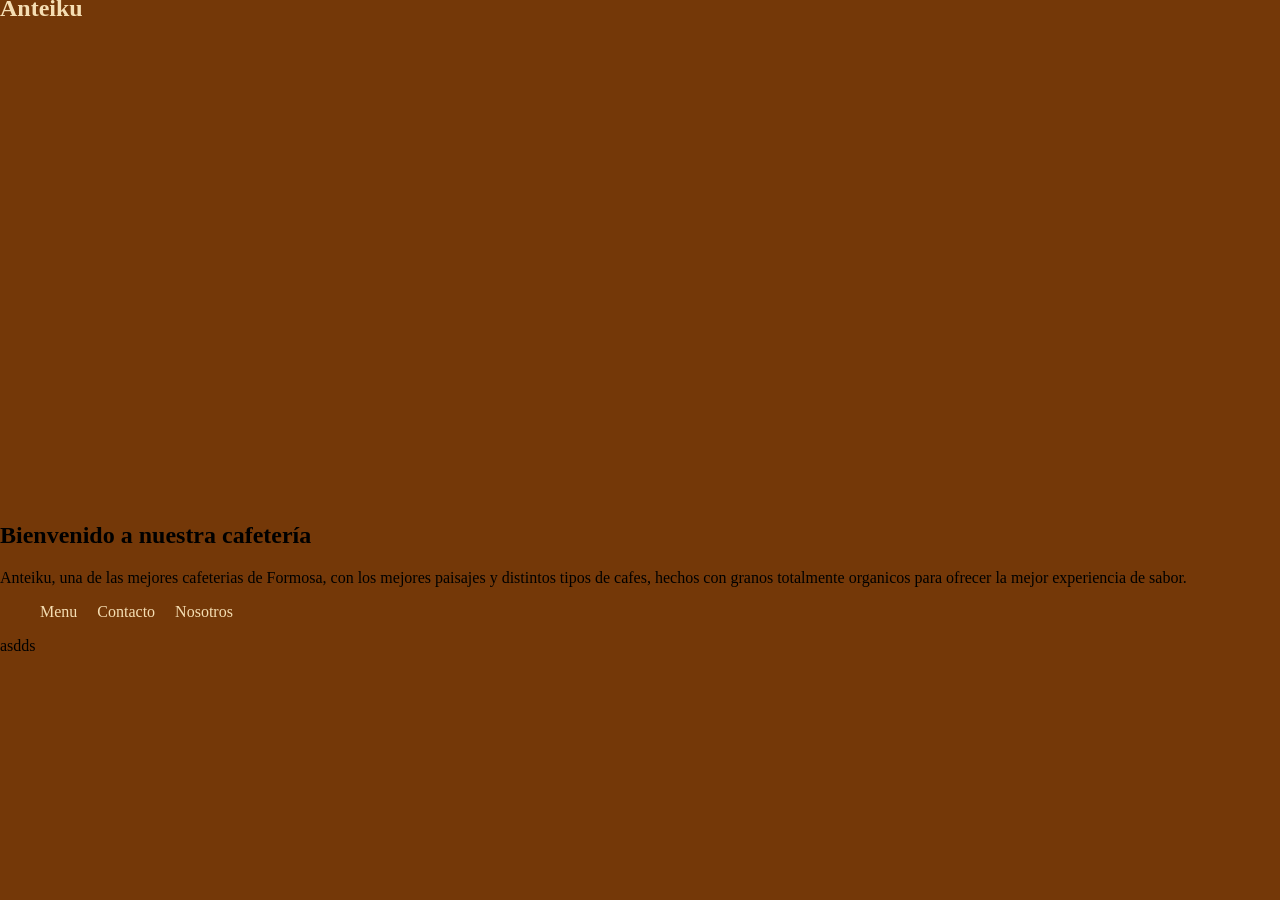
==== Index.html @ c4afe35a "En este commit, agregue muchas cosas como lo seria los titulos, el primero lo ocupamos como un enlac" ====
<!doctype html>
<html lang="en">
  <head>
    <meta charset="UTF-8" />
    <meta name="viewport" content="width=, initial-scale=1.0" />
    <title>Document</title>
    <link rel="stylesheet" href="assets/css/inicio.css" />
  </head>
  <body style="margin: 0">
    <section class="fondocafe">
      <video autoplay muted loop playsinline id="videocafe">
        <source src="assets/css/videocafe.mp4" type="video/mp4" />
      </video>
      <h1 class="Titulo"><a href="Index.html" class="Titulo">Anteiku</a></h1>
    </section>
    <section class="partemarron">
      <h2>Bienvenido a nuestra cafetería</h2>
      <p>
        Anteiku, una de las mejores cafeterias de Formosa, con los mejores
        paisajes y distintos tipos de cafes, hechos con granos totalmente
        organicos para ofrecer la mejor experiencia de sabor.
      </p>
      <nav>
        <ul>
          <li><a href="menu.html">Menu</a></li>
          <li><a href="contacto.html">Contacto</a></li>
          <li><a href="nosotros.html">Nosotros</a></li>
        </ul>
      </nav>
    </section>
    <footer>asdds</footer>
  </body>
</html>
---- assets/css/inicio.css ----
body {
    background-color: #743808;
}
#fondocafe {
    position: relative;
    height: 100vh;
    display: flex;
    justify-content: center;
  align-items: center;
}
#videocafe {
    position: absolute;
  top: 0;
  left: 0;
  width: 100%;
  height: 80%;
  object-fit: cover;
  z-index: -1;
}
.Titulo {
    color: wheat;
    font-family: cursive;
    margin-top: -5px;
}
.Titulo:hover {
    color: rgba(122, 60, 16, 0.836);
    font-size: 40px;
}
ul {
    display: flex;
    gap: 20px;
    list-style-type: none;
}
a {
    color: wheat;
    display: flex;
    gap: 20px;
    font-family: cursive;
    text-decoration: none;
}
a:hover {
     color: rgba(122, 60, 16, 0.836);
    font-size: 20px;
    font-family: cursive;
    
}

.partemarron {
   margin-top: 500px;
}
p {
    font-family: cursive;
}
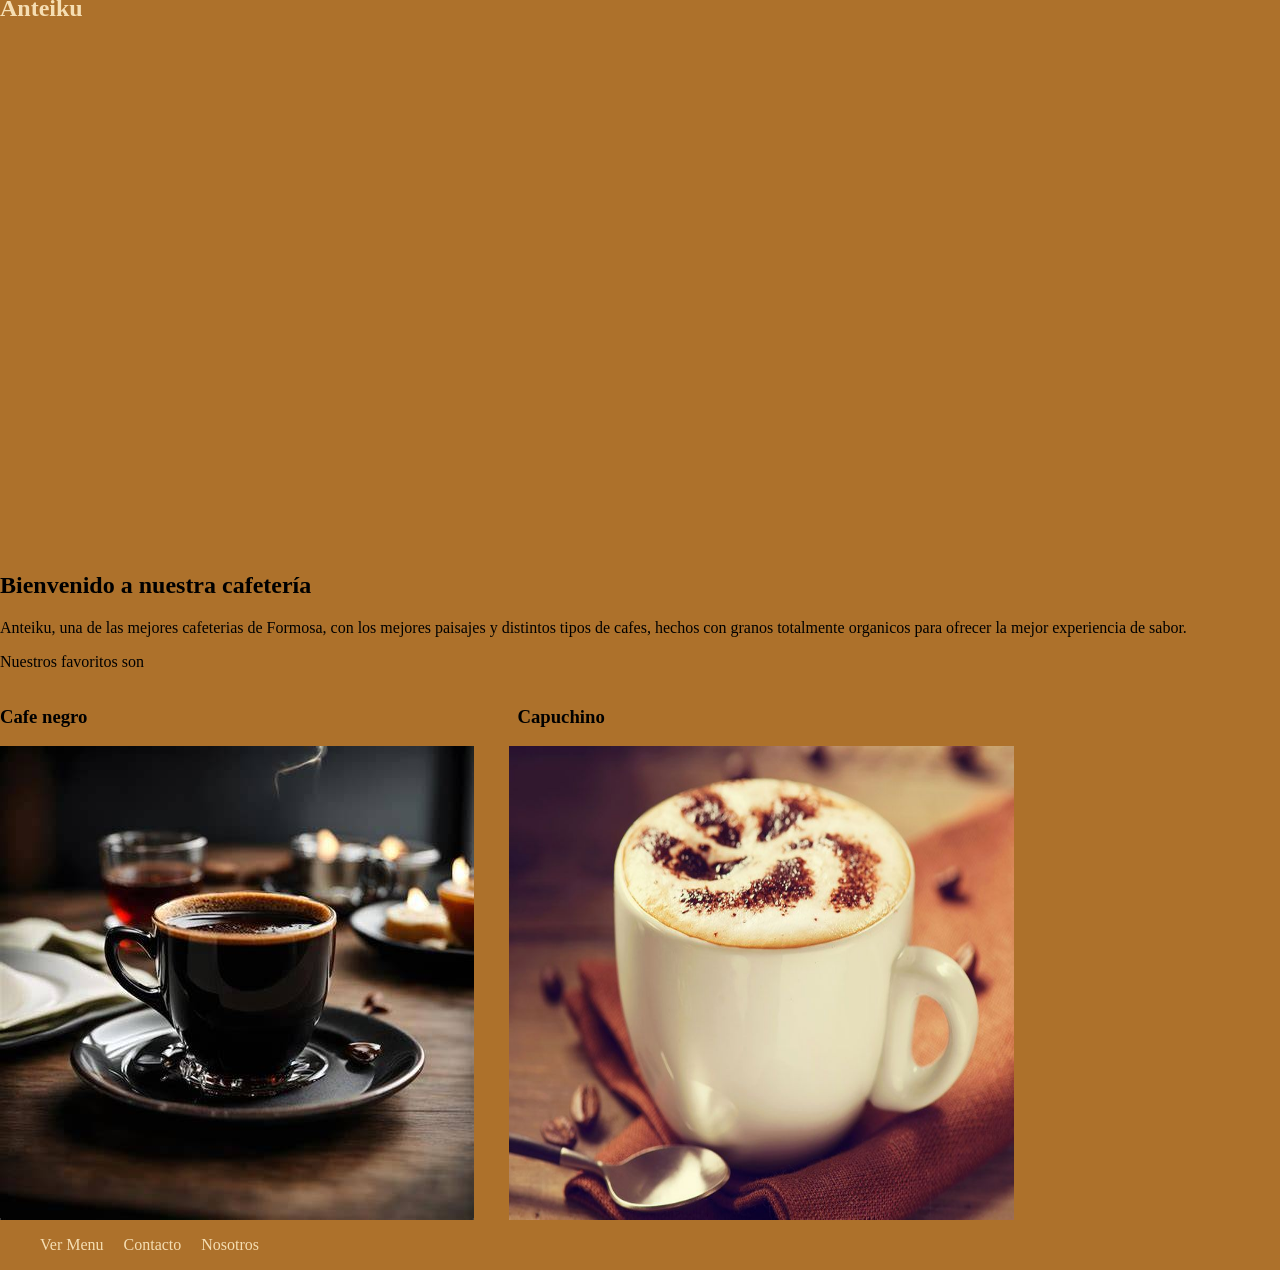
==== commit 824eca28: "Style: Se cambio el lugar de los parrafos porque no quedaba bien con la pagina ahora por el cambio d" ====
--- a/Index.html
+++ b/Index.html
@@ -20,14 +20,29 @@
         paisajes y distintos tipos de cafes, hechos con granos totalmente
         organicos para ofrecer la mejor experiencia de sabor.
       </p>
+
+      <p>Nuestros favoritos son</p>
+      <div class="productos">
+        <h3>Cafe negro</h3>
+        <h3>Capuchino</h3>
+      </div>
+      <section class="Menu">
+        <img src="assets/img/OIP.jfif" alt="" />
+
+        <img
+          src="assets/img/7ff9e0e84c90a0f87e27d2e968429e9b.jpg"
+          alt=""
+          width="505px"
+        />
+      </section>
       <nav>
         <ul>
-          <li><a href="menu.html">Menu</a></li>
+          <li><a href="menu.html">Ver Menu</a></li>
           <li><a href="contacto.html">Contacto</a></li>
           <li><a href="nosotros.html">Nosotros</a></li>
         </ul>
       </nav>
     </section>
-    <footer>asdds</footer>
+    <footer></footer>
   </body>
 </html>
--- a/assets/css/inicio.css
+++ b/assets/css/inicio.css
@@ -1,8 +1,8 @@
 body {
-    background-color: #743808;
+    background-color: rgb(173, 113, 43)
 }
 #fondocafe {
-    position: relative;
+    position: absolute;
     height: 100vh;
     display: flex;
     justify-content: center;
@@ -13,7 +13,7 @@
   top: 0;
   left: 0;
   width: 100%;
-  height: 80%;
+  height: 65%;
   object-fit: cover;
   z-index: -1;
 }
@@ -46,8 +46,20 @@
 }
 
 .partemarron {
-   margin-top: 500px;
+   margin-top: 550px;
 }
 p {
     font-family: cursive;
+}
+h2 {
+    font-family: cursive;
+} 
+.Menu {
+    display: flex;
+    gap: 35px;
+} .productos {
+    text-align: center;
+    display: flex;
+    gap: 430px;
+    font-family: cursive;
 }
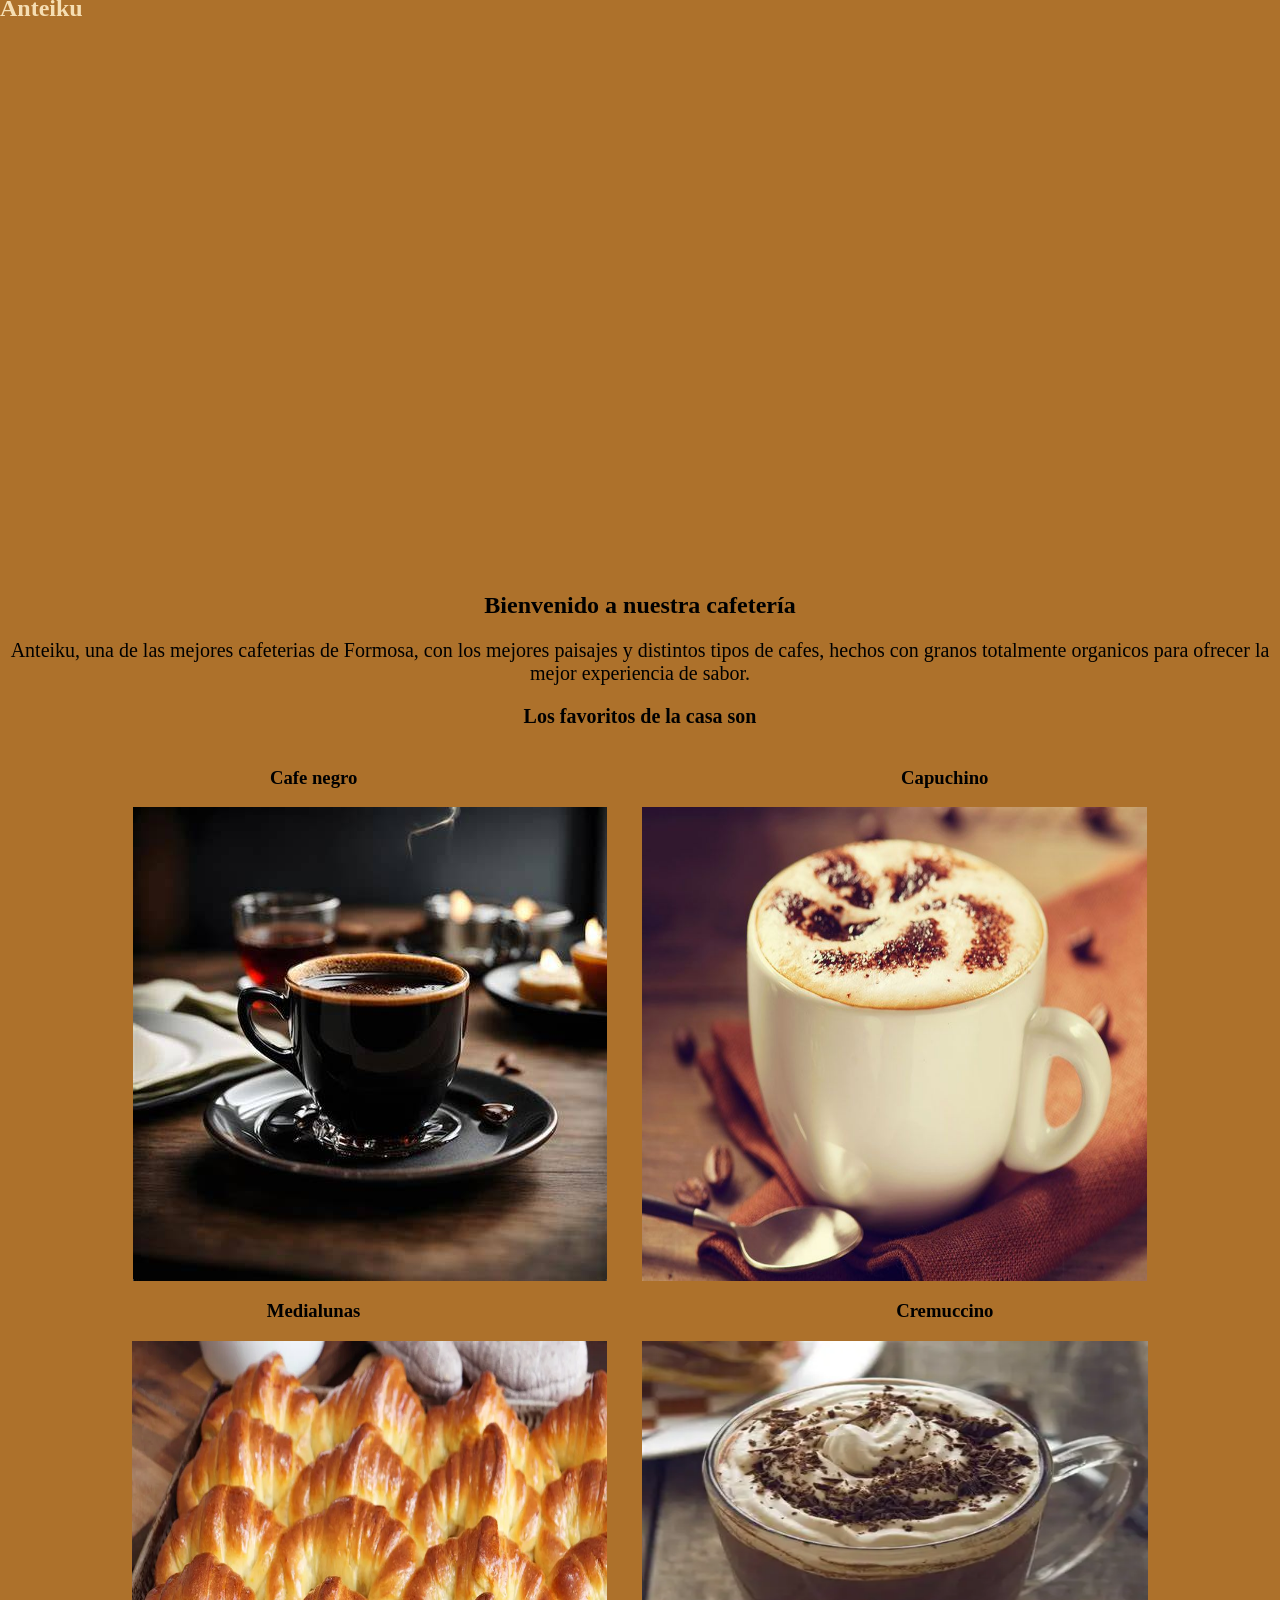
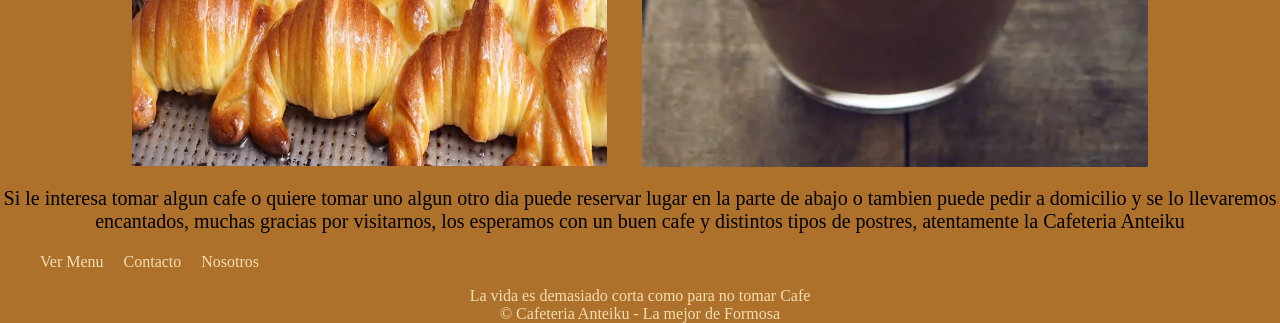
==== commit bb1f6315: "Style: Se agrego 2 imagenes mas mostrando otros 2 productos favoritos de la Cafeteria, tambien centr" ====
--- a/Index.html
+++ b/Index.html
@@ -21,20 +21,52 @@
         organicos para ofrecer la mejor experiencia de sabor.
       </p>
 
-      <p>Nuestros favoritos son</p>
+      <h3><p>Los favoritos de la casa son</p></h3>
       <div class="productos">
         <h3>Cafe negro</h3>
+      </div>
+      <div class="productos">
         <h3>Capuchino</h3>
       </div>
+      <section>
+        <div class="Menu">
+          <img src="assets/img/OIP.jfif" alt="" />
+
+          <img
+            src="assets/img/7ff9e0e84c90a0f87e27d2e968429e9b.jpg"
+            alt=""
+            width="505px"
+          />
+        </div>
+      </section>
+      <div class="productos">
+        <h3>Medialunas</h3>
+      </div>
+      <div class="productos">
+        <h3>Cremuccino</h3>
+      </div>
+
       <section class="Menu">
-        <img src="assets/img/OIP.jfif" alt="" />
-
         <img
-          src="assets/img/7ff9e0e84c90a0f87e27d2e968429e9b.jpg"
+          src="assets/img/medialunas.webp"
           alt=""
-          width="505px"
+          width="475px"
+          height="425px"
+        />
+        <img
+          src="assets/img/cremuccino.webp"
+          alt=""
+          width="506px"
+          height="426px"
         />
       </section>
+      <p>
+        Si le interesa tomar algun cafe o quiere tomar uno algun otro dia puede
+        reservar lugar en la parte de abajo o tambien puede pedir a domicilio y
+        se lo llevaremos encantados, muchas gracias por visitarnos, los
+        esperamos con un buen cafe y distintos tipos de postres, atentamente la
+        Cafeteria Anteiku
+      </p>
       <nav>
         <ul>
           <li><a href="menu.html">Ver Menu</a></li>
@@ -43,6 +75,9 @@
         </ul>
       </nav>
     </section>
-    <footer></footer>
+    <footer>
+      La vida es demasiado corta como para no tomar Cafe <br />
+      &copy; Cafeteria Anteiku - La mejor de Formosa
+    </footer>
   </body>
 </html>
--- a/assets/css/inicio.css
+++ b/assets/css/inicio.css
@@ -21,6 +21,7 @@
     color: wheat;
     font-family: cursive;
     margin-top: -5px;
+    display: inline-block;
 }
 .Titulo:hover {
     color: rgba(122, 60, 16, 0.836);
@@ -30,7 +31,9 @@
     display: flex;
     gap: 20px;
     list-style-type: none;
+    
 }
+
 a {
     color: wheat;
     display: flex;
@@ -50,16 +53,28 @@
 }
 p {
     font-family: cursive;
+    text-align: center;
+    font-size: 20px;
 }
 h2 {
     font-family: cursive;
+    text-align: center;
+    
 } 
 .Menu {
     display: flex;
     gap: 35px;
+    justify-content: center;
 } .productos {
     text-align: center;
     display: flex;
-    gap: 430px;
+    gap: 540px;
     font-family: cursive;
-}+  display: inline-block;
+  width: 49%;
+} 
+footer {
+    text-align: center;
+    color: wheat;
+}
+
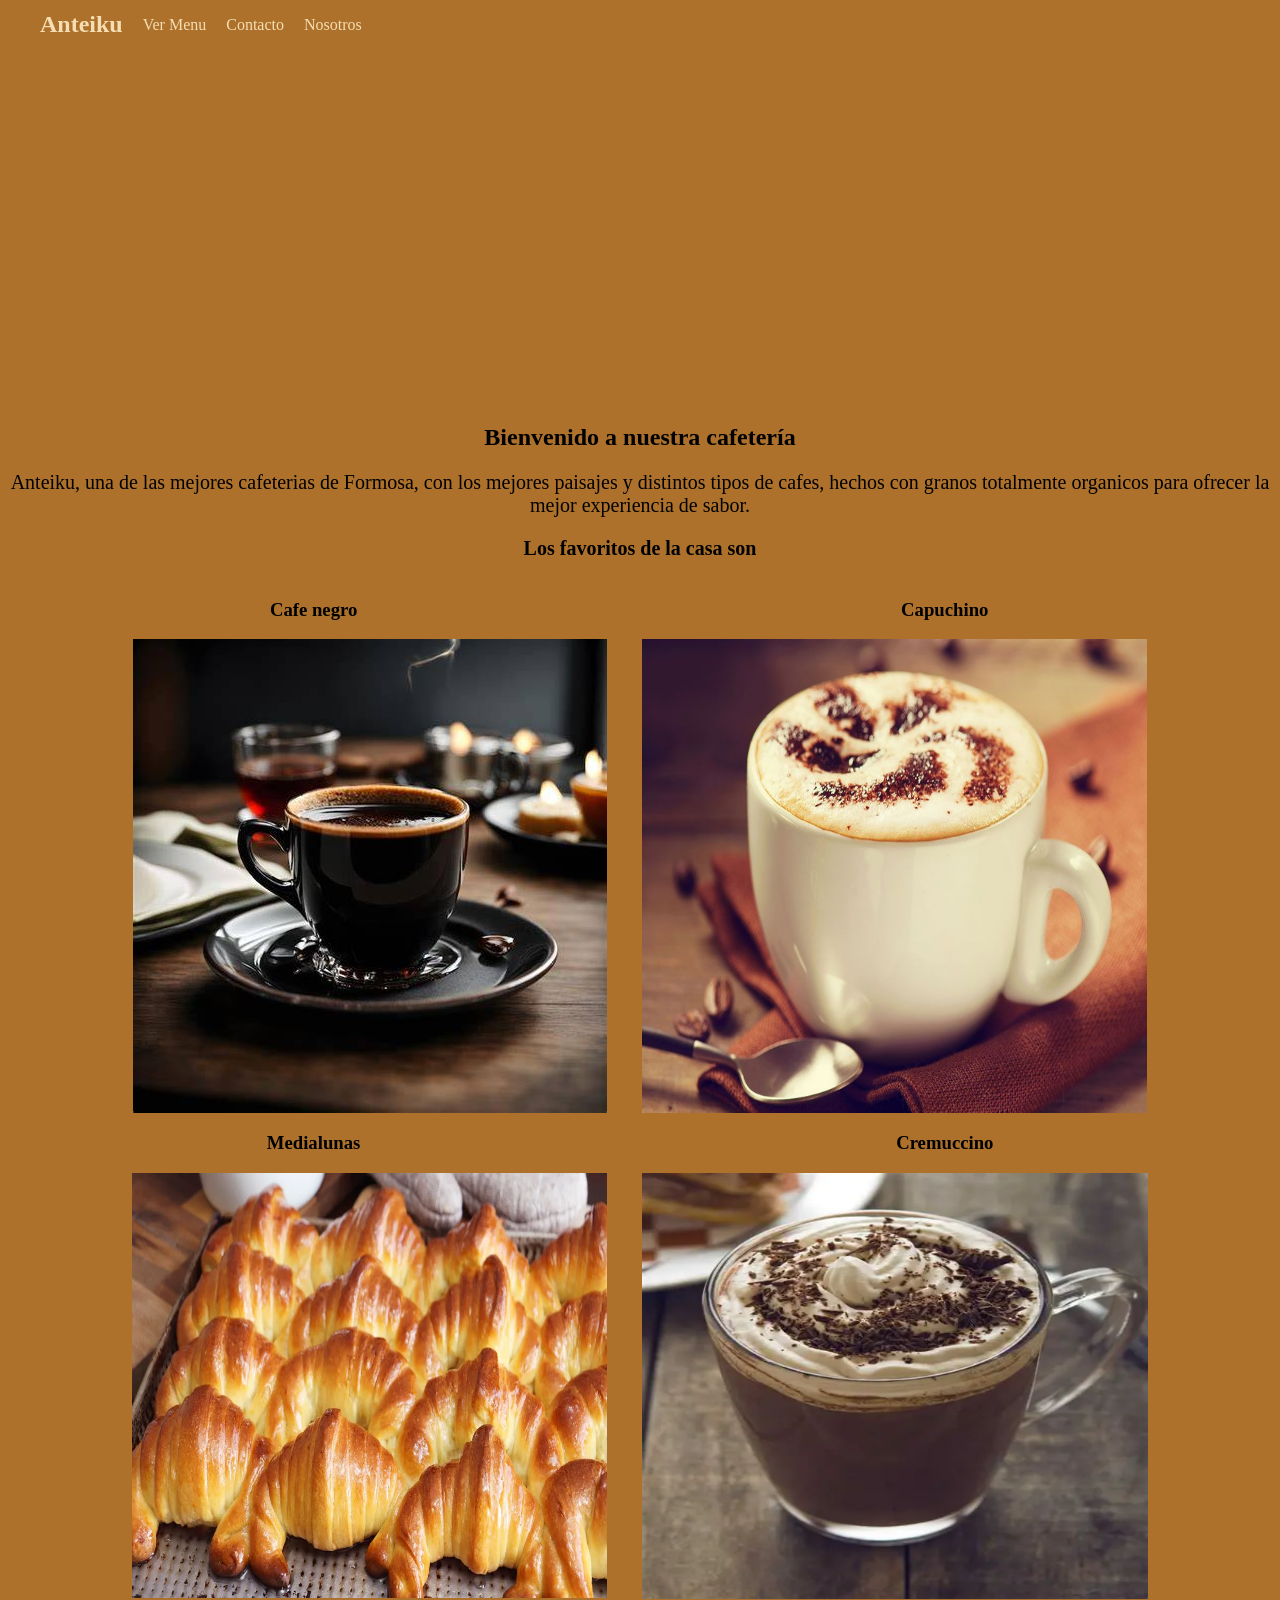
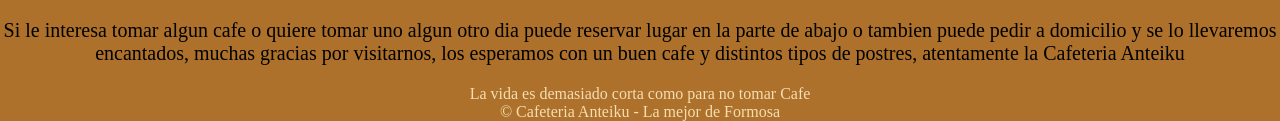
==== commit 33ac8ba7: "Style: Se le cambio de lugar los enlaces" ====
--- a/Index.html
+++ b/Index.html
@@ -3,16 +3,29 @@
   <head>
     <meta charset="UTF-8" />
     <meta name="viewport" content="width=, initial-scale=1.0" />
-    <title>Document</title>
+    <title>Inicio - Anteiku</title>
     <link rel="stylesheet" href="assets/css/inicio.css" />
   </head>
+  <header>
+    <nav>
+      <ul>
+        <h1 class="Titulo">
+          <a href="Index.html" class="Titulo">Anteiku</a>
+        </h1>
+        <li><a href="menu.html">Ver Menu</a></li>
+        <li><a href="contacto.html">Contacto</a></li>
+        <li><a href="nosotros.html">Nosotros</a></li>
+      </ul>
+    </nav>
+  </header>
+
   <body style="margin: 0">
     <section class="fondocafe">
       <video autoplay muted loop playsinline id="videocafe">
         <source src="assets/css/videocafe.mp4" type="video/mp4" />
       </video>
-      <h1 class="Titulo"><a href="Index.html" class="Titulo">Anteiku</a></h1>
     </section>
+
     <section class="partemarron">
       <h2>Bienvenido a nuestra cafetería</h2>
       <p>
@@ -67,13 +80,6 @@
         esperamos con un buen cafe y distintos tipos de postres, atentamente la
         Cafeteria Anteiku
       </p>
-      <nav>
-        <ul>
-          <li><a href="menu.html">Ver Menu</a></li>
-          <li><a href="contacto.html">Contacto</a></li>
-          <li><a href="nosotros.html">Nosotros</a></li>
-        </ul>
-      </nav>
     </section>
     <footer>
       La vida es demasiado corta como para no tomar Cafe <br />
--- a/assets/css/inicio.css
+++ b/assets/css/inicio.css
@@ -18,11 +18,13 @@
   z-index: -1;
 }
 .Titulo {
+    
     color: wheat;
     font-family: cursive;
     margin-top: -5px;
     display: inline-block;
 }
+
 .Titulo:hover {
     color: rgba(122, 60, 16, 0.836);
     font-size: 40px;
@@ -40,16 +42,18 @@
     gap: 20px;
     font-family: cursive;
     text-decoration: none;
+    
 }
 a:hover {
      color: rgba(122, 60, 16, 0.836);
     font-size: 20px;
     font-family: cursive;
+    transition: color 1s ease;
     
 }
 
 .partemarron {
-   margin-top: 550px;
+   margin-top: 350px;
 }
 p {
     font-family: cursive;
@@ -78,3 +82,8 @@
     color: wheat;
 }
 
+nav {
+    display: flex;
+    gap: 20px;
+    text-align: center;
+}
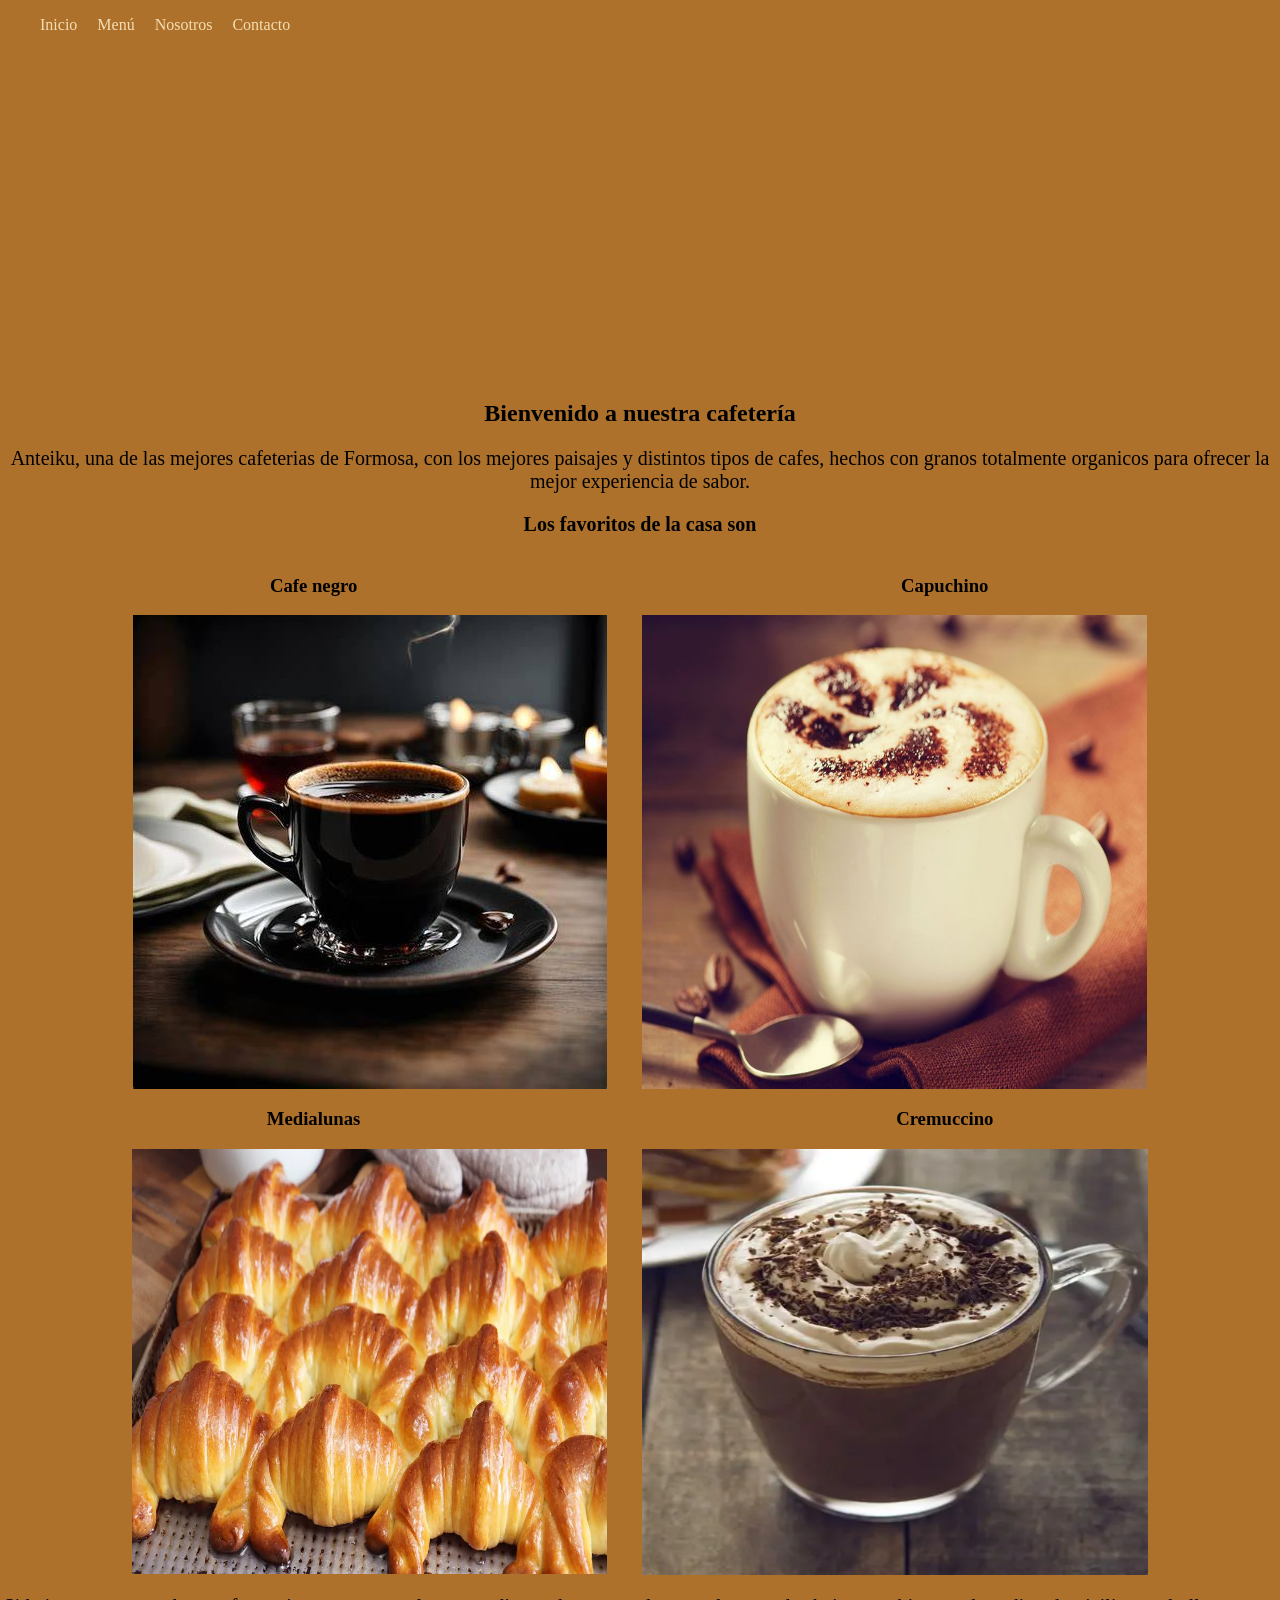
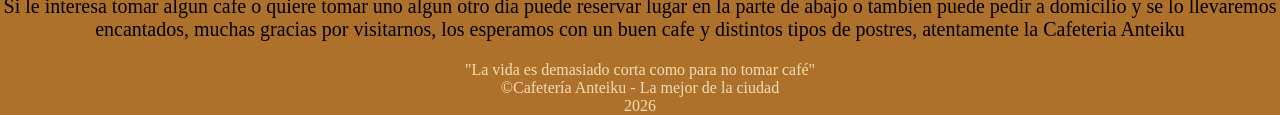
==== commit 1294558e: "Se realizaron los últimos cambios: se corrigió el footer, algunos errores ortográficos y se agregó d" ====
--- a/Index.html
+++ b/Index.html
@@ -9,12 +9,10 @@
   <header>
     <nav>
       <ul>
-        <h1 class="Titulo">
-          <a href="Index.html" class="Titulo">Anteiku</a>
-        </h1>
-        <li><a href="menu.html">Ver Menu</a></li>
+        <li><a href="Index.html">Inicio</a></li>
+        <li><a href="menu.html">Menú</a></li>
+        <li><a href="nosotros.html">Nosotros</a></li>
         <li><a href="contacto.html">Contacto</a></li>
-        <li><a href="nosotros.html">Nosotros</a></li>
       </ul>
     </nav>
   </header>
@@ -82,8 +80,9 @@
       </p>
     </section>
     <footer>
-      La vida es demasiado corta como para no tomar Cafe <br />
-      &copy; Cafeteria Anteiku - La mejor de Formosa
+      "La vida es demasiado corta como para no tomar café"<br />
+      &copy;Cafetería Anteiku - La mejor de la ciudad <br />
+      2026
     </footer>
   </body>
 </html>
